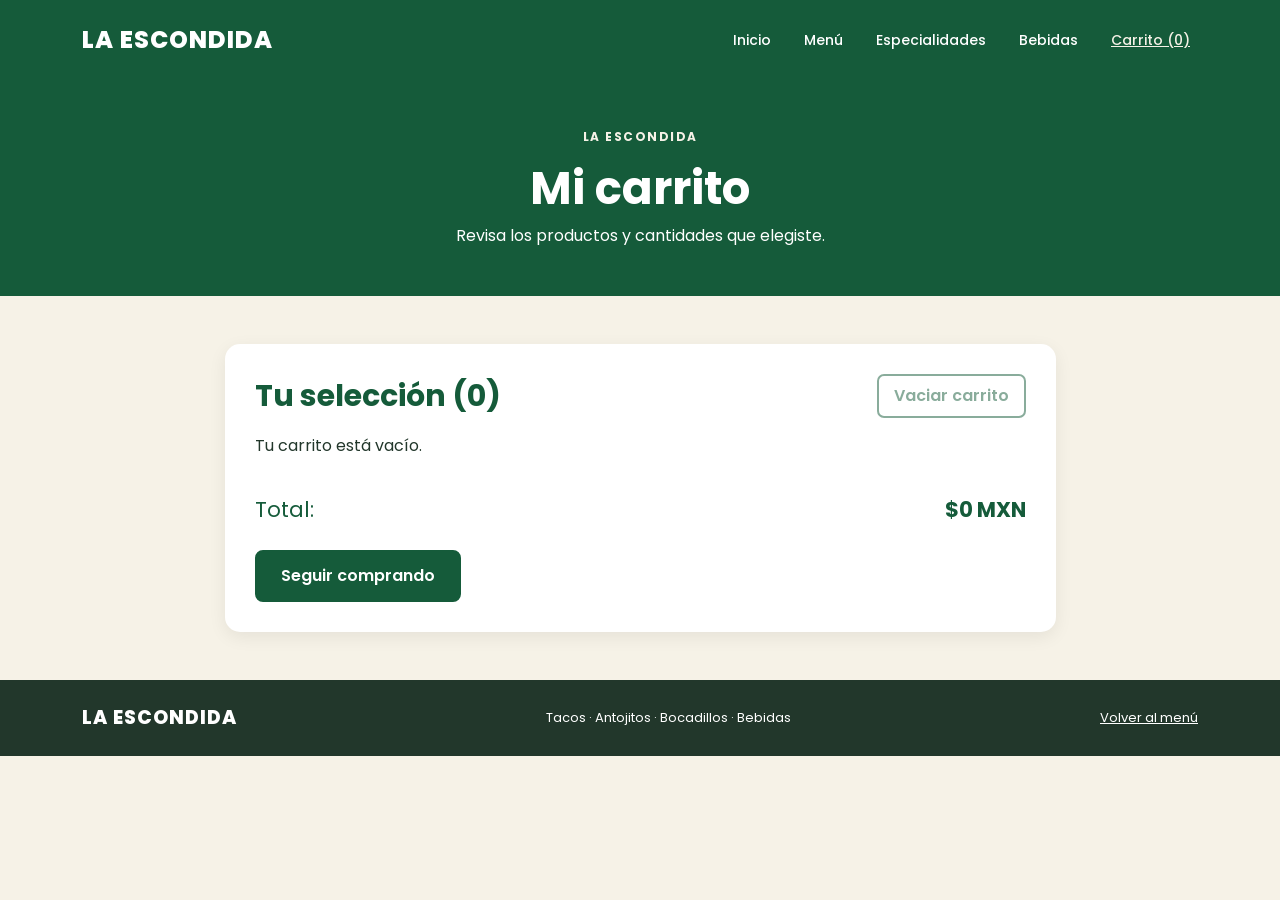
==== carrito.html @ 9507bf94 "Carrito de compras y selector de carnes con precios dinamicos" ====
<!DOCTYPE html>
<html lang="es">
<head>
    <meta charset="UTF-8">
    <meta name="viewport" content="width=device-width, initial-scale=1.0">
    <meta name="description" content="Carrito de compras de La Escondida">
    <title>La Escondida | Mi carrito</title>

    <link rel="stylesheet" href="vendor/bootstrap/bootstrap.min.css">
    <link href="https://fonts.googleapis.com/css2?family=Poppins:wght@400;500;600;700;800&display=swap" rel="stylesheet">
    <link rel="stylesheet" href="style.css">
</head>
<body>

    <header class="sticky-top">
        <nav class="navbar navbar-expand-lg barra">
            <div class="container">
                <a class="navbar-brand marca" href="index.html">
                    LA ESCONDIDA
                </a>

                <button class="navbar-toggler" type="button"
                    data-bs-toggle="collapse"
                    data-bs-target="#menuNavegacion"
                    aria-controls="menuNavegacion"
                    aria-expanded="false"
                    aria-label="Abrir menú de navegación">
                    <span class="navbar-toggler-icon"></span>
                </button>

                <div class="collapse navbar-collapse" id="menuNavegacion">
                    <ul class="navbar-nav ms-auto align-items-lg-center">
                        <li class="nav-item">
                            <a class="nav-link" href="index.html">Inicio</a>
                        </li>
                        <li class="nav-item">
                            <a class="nav-link" href="menu.html">Menú</a>
                        </li>
                        <li class="nav-item">
                            <a class="nav-link" href="index.html#variedad">Especialidades</a>
                        </li>
                        <li class="nav-item">
                            <a class="nav-link" href="menu.html#bebidas">Bebidas</a>
                        </li>
                        <li class="nav-item">
                            <a class="nav-link activo" href="carrito.html">
                                Carrito (<span class="contador-carrito">0</span>)
                            </a>
                        </li>
                    </ul>
                </div>
            </div>
        </nav>
    </header>

    <main>

        <section class="encabezado-menu py-5">
            <div class="container text-center">
                <p class="etiqueta-clara">LA ESCONDIDA</p>
                <h1>Mi carrito</h1>
                <p>Revisa los productos y cantidades que elegiste.</p>
            </div>
        </section>

        <section class="seccion-carrito py-5" id="carrito">
            <div class="container">

                <div class="row justify-content-center">
                    <div class="col-lg-9">

                        <div class="caja-carrito">

                            <div class="d-flex flex-wrap justify-content-between align-items-center gap-3 mb-3">

                                <h2>
                                    Tu selección
                                    (<span id="cantidad-carrito">0</span>)
                                </h2>

                                <button type="button" id="vaciar-carrito" class="btn-vaciar">
                                    Vaciar carrito
                                </button>

                            </div>

                            <p id="mensaje-carrito" role="status" aria-live="polite"></p>

                            <div id="lista-carrito"></div>

                            <div class="total-carrito d-flex justify-content-between align-items-center gap-2">
                                <span>Total:</span>
                                <strong id="total-carrito">$0 MXN</strong>
                            </div>

                            <div class="d-flex flex-wrap gap-3 mt-4">
                                <a href="menu.html" class="btn boton-verde">
                                    Seguir comprando
                                </a>
                            </div>

                        </div>

                    </div>
                </div>
            </div>
        </section>

    </main>

    <footer class="pie-pagina py-4">
        <div class="container d-flex flex-column flex-md-row justify-content-between align-items-center gap-2">
            <p class="m-0 nombre-footer">LA ESCONDIDA</p>
            <p class="m-0">Tacos · Antojitos · Bocadillos · Bebidas</p>
            <a href="menu.html">Volver al menú</a>
        </div>
    </footer>

    <script src="vendor/bootstrap/bootstrap.bundle.min.js"></script>
    <script src="function.js"></script>

</body>
</html>
---- style.css ----
/* COLORES DEL PROYECTO */
body {
    --verde: #155B3A;
    --verde-oscuro: #22372B;
    --crema: #F6F2E7;
    --blanco: #FFFFFF;

    margin: 0;
    background-color: var(--crema);
    color: var(--verde-oscuro);
    font-family: 'Poppins', Arial, sans-serif;
}

/* ESTILOS GENERALES */
html {
    scroll-behavior: smooth;
}

h1, h2, h3 {
    font-weight: 700;
}

a {
    text-decoration: none;
}

/* BARRA DE NAVEGACIÓN */
.barra {
    background-color: var(--verde);
    padding: 17px 0;
}

.marca {
    color: var(--blanco);
    font-size: 24px;
    font-weight: 800;
    letter-spacing: 1px;
}

.marca:hover,
.marca:focus {
    color: var(--crema);
}

.barra .nav-link {
    color: var(--blanco);
    font-size: 14px;
    margin-left: 17px;
    font-weight: 500;
}

.barra .nav-link:hover,
.barra .nav-link:focus,
.barra .nav-link.activo {
    color: var(--crema);
    text-decoration: underline;
}

.navbar-toggler {
    border: 1px solid var(--crema);
    background-color: var(--crema);
}

/* PORTADA */
.portada {
    background-color: var(--crema);
}

.etiqueta {
    color: var(--verde);
    font-size: 12px;
    font-weight: 700;
    letter-spacing: 2px;
    margin-bottom: 16px;
}

.portada h1 {
    font-size: 55px;
    line-height: 1.16;
    margin-bottom: 24px;
}

.portada h1 span {
    color: var(--verde);
}

.descripcion {
    max-width: 520px;
    font-size: 15px;
    line-height: 1.9;
    margin-bottom: 28px;
}

.boton-verde {
    background-color: var(--verde);
    border: 2px solid var(--verde);
    color: var(--blanco);
    padding: 12px 24px;
    font-weight: 600;
    border-radius: 8px;
}

.boton-verde:hover,
.boton-verde:focus {
    background-color: var(--verde-oscuro);
    border-color: var(--verde-oscuro);
    color: var(--blanco);
}

.boton-contorno {
    background-color: transparent;
    border: 2px solid var(--verde);
    color: var(--verde);
    padding: 12px 24px;
    font-weight: 600;
    border-radius: 8px;
}

.boton-contorno:hover,
.boton-contorno:focus {
    background-color: var(--verde);
    color: var(--blanco);
}

.frase-portada {
    color: var(--verde);
    font-size: 12px;
    font-weight: 600;
    margin-top: 35px;
    margin-bottom: 0;
}

.foto-portada {
    background-color: #080808;
    border-radius: 22px;
    overflow: hidden;
    box-shadow: 0 12px 30px rgba(0, 0, 0, 0.14);
}

.foto-portada img {
    display: block;
    width: 100%;
    height: auto;
}

.pie-foto {
    display: flex;
    justify-content: space-between;
    gap: 12px;
    padding: 15px 21px;
    background-color: var(--verde-oscuro);
    color: var(--blanco);
    font-size: 13px;
}

.pie-nombre {
    font-weight: 700;
}

/* TÍTULOS Y SECCIONES */
.seccion-blanca {
    background-color: var(--blanco);
}

.seccion-crema {
    background-color: var(--crema);
}

.encabezado-seccion {
    margin-bottom: 36px;
}

.encabezado-seccion h2 {
    color: var(--verde-oscuro);
    font-size: 34px;
    margin-bottom: 12px;
}

.encabezado-seccion p:last-child {
    font-size: 15px;
    margin-bottom: 0;
}

/* TARJETAS DE PLATILLOS */
.tarjeta-comida {
    height: 100%;
    background-color: var(--blanco);
    border: 1px solid #E6E9E2;
    border-radius: 16px;
    overflow: hidden;
    box-shadow: 0 5px 18px rgba(0, 0, 0, 0.06);
}

.foto-comida {
    display: block;
    width: 100%;
    height: auto;
    background-color: #080808;
}

.informacion-comida {
    padding: 22px;
}

.categoria-comida {
    color: var(--verde);
    font-size: 11px;
    font-weight: 700;
    letter-spacing: 1.5px;
    margin-bottom: 8px;
}

.informacion-comida h3 {
    font-size: 21px;
    margin-bottom: 10px;
}

.detalle-comida {
    font-size: 13px;
    line-height: 1.7;
    margin-bottom: 16px;
}

.precio {
    color: var(--verde);
    font-size: 20px;
    font-weight: 700;
}

/* TARJETAS PEQUEÑAS DE ESPECIALIDADES */
.tarjeta-pequena {
    height: 100%;
    background-color: var(--blanco);
    border-radius: 14px;
    overflow: hidden;
    border: 1px solid #E6E9E2;
}

.foto-pequena {
    display: block;
    width: 100%;
    height: auto;
    background-color: #080808;
}

.tarjeta-pequena h3 {
    font-size: 18px;
    padding: 17px 20px;
    margin: 0;
}

/* CATEGORÍAS */
.seccion-verde {
    background-color: var(--verde);
    color: var(--blanco);
}

.etiqueta-clara {
    color: var(--crema);
    font-size: 12px;
    font-weight: 700;
    letter-spacing: 1.5px;
}

.seccion-verde h2 {
    font-size: 36px;
    line-height: 1.3;
    margin-bottom: 15px;
}

.seccion-verde p:last-child {
    line-height: 1.8;
}

.cuadro-categoria {
    height: 100%;
    background-color: var(--blanco);
    color: var(--verde);
    padding: 27px 18px;
    border-radius: 12px;
    font-size: 16px;
    font-weight: 700;
    text-align: center;
}

/* PIE DE PÁGINA */
.pie-pagina {
    background-color: var(--verde-oscuro);
    color: var(--blanco);
    font-size: 13px;
}

.nombre-footer {
    font-weight: 800;
    font-size: 19px;
    letter-spacing: 1px;
}

.pie-pagina a {
    color: var(--blanco);
    text-decoration: underline;
}

/* CELULARES Y TABLETAS */
@media (max-width: 991px) {
    .barra .nav-link {
        margin-left: 0;
        padding: 10px 0;
    }

    .portada h1 {
        font-size: 42px;
    }
}

@media (max-width: 575px) {
    .portada {
        text-align: center;
    }

    .portada h1 {
        font-size: 36px;
    }

    .portada .botones-portada {
        justify-content: center;
    }

    .encabezado-seccion h2,
    .seccion-verde h2 {
        font-size: 28px;
    }

    .pie-foto {
        flex-direction: column;
        text-align: center;
        gap: 4px;
    }

    .frase-portada {
        font-size: 11px;
    }
}

/* PAGINA DEL MENU */
.encabezado-menu {
    background-color: var(--verde);
    color: var(--blanco);
}

.encabezado-menu h1 {
    font-size: 45px;
}

.encabezado-menu p:last-child {
    margin-bottom: 0;
}

/* BOTONES DE CATEGORIAS */
.navegacion-categorias {
    background-color: var(--blanco);
}

.enlace-categoria {
    display: inline-block;
    color: var(--verde);
    border: 2px solid var(--verde);
    border-radius: 30px;
    padding: 9px 20px;
    font-weight: 600;
    font-size: 14px;
}

.enlace-categoria:hover,
.enlace-categoria:focus {
    background-color: var(--verde);
    color: var(--blanco);
}

/* SECCIONES DEL MENU */
.seccion-menu {
    background-color: var(--crema);
}

.seccion-menu.seccion-blanca {
    background-color: var(--blanco);
}

.titulo-menu h2 {
    color: var(--verde);
    font-size: 32px;
}

/* TARJETAS */
.tarjeta-menu,
.tarjeta-tacos,
.tarjeta-texto {
    background-color: var(--blanco);
    border: 1px solid #E6E9E2;
    border-radius: 15px;
    overflow: hidden;
    box-shadow: 0 5px 18px rgba(0, 0, 0, 0.06);
}

.tarjeta-menu {
    height: 100%;
}

.imagen-menu {
    display: block;
    width: 100%;
    height: auto;
    background-color: #080808;
}

.contenido-menu,
.contenido-tacos,
.tarjeta-texto {
    padding: 23px;
}

.contenido-menu h3,
.contenido-tacos h3,
.tarjeta-texto h3 {
    color: var(--verde-oscuro);
    font-size: 21px;
    margin-bottom: 17px;
}

.tarjeta-texto p {
    font-size: 14px;
}

/* PRECIOS */
.linea-precio {
    display: flex;
    flex-wrap: wrap;
    justify-content: space-between;
    align-items: baseline;
    gap: 8px;
    border-bottom: 1px solid #E6E9E2;
    padding: 10px 0;
    font-size: 14px;
}

.linea-precio:last-child {
    border-bottom: none;
}

.linea-precio strong {
    color: var(--verde);
    font-size: 16px;
}

/* ADAPTACION A CELULARES */
@media (max-width: 575px) {
    .encabezado-menu h1 {
        font-size: 34px;
    }

    .titulo-menu h2 {
        font-size: 28px;
    }

    .enlace-categoria {
        font-size: 13px;
        padding: 8px 13px;
    }
}

/* ENLACES DESDE INICIO */
a.cuadro-categoria {
    display: block;
}

a.cuadro-categoria:hover,
a.cuadro-categoria:focus {
    background-color: var(--crema);
    color: var(--verde);
}


/* CARRITO DE COMPRAS - TERCER COMMIT */

.precio-y-boton {
    display: flex;
    align-items: center;
    gap: 12px;
}

/* BOTONES DE AGREGAR */
.btn-agregar {
    background-color: var(--verde);
    color: var(--blanco);
    border: none;
    border-radius: 7px;
    padding: 7px 11px;
    font-size: 12px;
    font-weight: 600;
    cursor: pointer;
}

.btn-agregar:hover,
.btn-agregar:focus {
    background-color: var(--verde-oscuro);
}

.enlace-carrito {
    background-color: var(--verde);
    color: var(--blanco);
}

/* SECCION DEL CARRITO */
.seccion-carrito {
    background-color: var(--crema);
}

.caja-carrito {
    background-color: var(--blanco);
    border-radius: 15px;
    padding: 30px;
    box-shadow: 0 5px 18px rgba(0, 0, 0, 0.07);
}

.caja-carrito h2 {
    color: var(--verde);
    margin-bottom: 0;
    font-size: 30px;
}

/* BOTON VACIAR */
.btn-vaciar {
    background-color: var(--blanco);
    border: 2px solid var(--verde);
    color: var(--verde);
    border-radius: 7px;
    padding: 8px 15px;
    font-weight: 600;
}

.btn-vaciar:hover,
.btn-vaciar:focus {
    background-color: var(--verde);
    color: var(--blanco);
}

/* PRODUCTOS DEL CARRITO */
.producto-carrito {
    border-bottom: 1px solid #E6E9E2;
    padding: 16px 0;
    display: flex;
    justify-content: space-between;
    align-items: center;
    flex-wrap: wrap;
    gap: 15px;
}

.producto-carrito strong {
    display: block;
    color: var(--verde-oscuro);
    margin-bottom: 5px;
}

/* CONTROLES DE CANTIDAD */
.controles-carrito {
    display: flex;
    align-items: center;
    flex-wrap: wrap;
    gap: 9px;
}

.controles-carrito button {
    border: 1px solid var(--verde);
    border-radius: 6px;
    background-color: var(--blanco);
    color: var(--verde);
    padding: 5px 10px;
    font-weight: 600;
}

.controles-carrito button:hover {
    background-color: var(--verde);
    color: var(--blanco);
}

/* PRECIO TOTAL */
.total-carrito {
    padding-top: 20px;
    font-size: 21px;
    color: var(--verde);
}

.nota-carrito {
    margin-top: 15px;
    font-size: 13px;
}

/* ADAPTACION A CELULARES */
@media (max-width: 575px) {
    .caja-carrito {
        padding: 18px;
    }

    .caja-carrito h2 {
        font-size: 25px;
    }

    .producto-carrito {
        align-items: flex-start;
        flex-direction: column;
    }
}

/* ENCABEZADO QUE SE MANTIENE VISIBLE */
.sticky-top {
    z-index: 1030;
}

/* EVITAR QUE EL MENU TAPE LAS SECCIONES */
section[id] {
    scroll-margin-top: 85px;
}

/* SELECTOR DE CANTIDAD */
.precio-y-boton {
    flex-wrap: wrap;
    justify-content: flex-end;
}

.cantidad-producto {
    width: 62px;
    padding: 6px;
    border: 1px solid #A7B7AA;
    border-radius: 6px;
    color: var(--verde-oscuro);
    background-color: var(--blanco);
    text-align: center;
}

.cantidad-producto:focus {
    outline: 2px solid var(--verde);
    outline-offset: 2px;
}

/* MENSAJE DE PRODUCTO AGREGADO */
.mensaje-agregado {
    min-height: 0;
    margin: 0;
    color: var(--verde);
    text-align: center;
    font-weight: 600;
}

.mensaje-agregado:not(:empty) {
    padding: 12px;
    background-color: var(--crema);
}

/* BOTON VACIAR CARRITO */
.btn-vaciar:disabled {
    opacity: 0.5;
    cursor: not-allowed;
}

/* ADAPTACION A CELULARES */
@media (max-width: 575px) {

    .linea-precio {
        align-items: center;
    }

    .precio-y-boton {
        gap: 7px;
    }

    .cantidad-producto {
        width: 55px;
    }
}
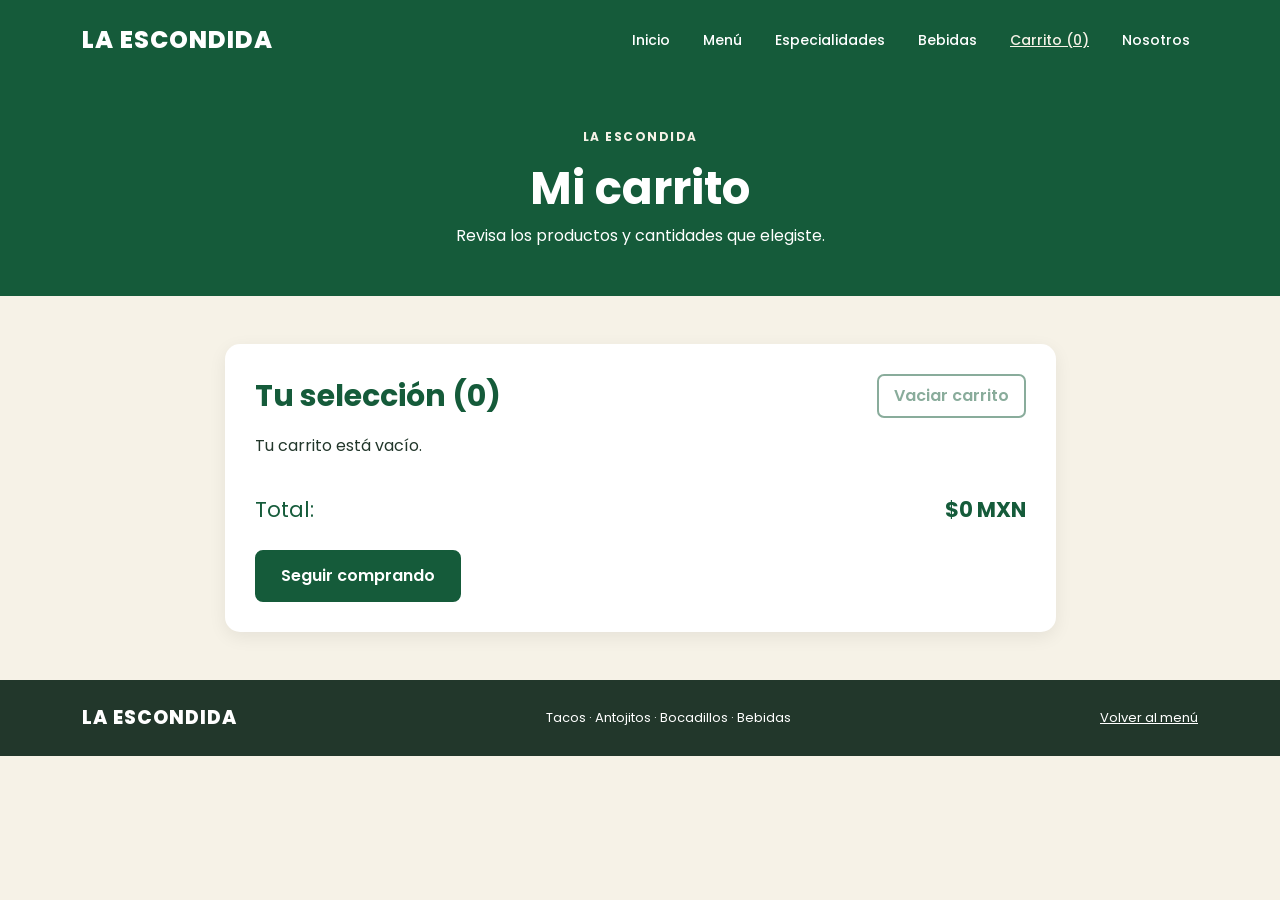
==== commit 5331d2bc: "Creacion de pagina Nosotros y actualizacion de navegacion" ====
--- a/carrito.html
+++ b/carrito.html
@@ -1,10 +1,9 @@
-
 <!DOCTYPE html>
 <html lang="es">
 <head>
     <meta charset="UTF-8">
     <meta name="viewport" content="width=device-width, initial-scale=1.0">
-    <meta name="description" content="Carrito de compras de La Escondida">
+    <meta name="description" content="Revisa y ajusta tu carrito de compras de La Escondida.">
     <title>La Escondida | Mi carrito</title>
 
     <link rel="stylesheet" href="vendor/bootstrap/bootstrap.min.css">
@@ -12,42 +11,26 @@
     <link rel="stylesheet" href="style.css">
 </head>
 <body>
-
     <header class="sticky-top">
         <nav class="navbar navbar-expand-lg barra">
             <div class="container">
-                <a class="navbar-brand marca" href="index.html">
-                    LA ESCONDIDA
-                </a>
+                <a class="navbar-brand marca" href="index.html">LA ESCONDIDA</a>
 
-                <button class="navbar-toggler" type="button"
-                    data-bs-toggle="collapse"
-                    data-bs-target="#menuNavegacion"
-                    aria-controls="menuNavegacion"
-                    aria-expanded="false"
-                    aria-label="Abrir menú de navegación">
+                <button class="navbar-toggler" type="button" data-bs-toggle="collapse"
+                    data-bs-target="#menuNavegacion" aria-controls="menuNavegacion"
+                    aria-expanded="false" aria-label="Abrir menú de navegación">
                     <span class="navbar-toggler-icon"></span>
                 </button>
 
                 <div class="collapse navbar-collapse" id="menuNavegacion">
                     <ul class="navbar-nav ms-auto align-items-lg-center">
-                        <li class="nav-item">
-                            <a class="nav-link" href="index.html">Inicio</a>
-                        </li>
-                        <li class="nav-item">
-                            <a class="nav-link" href="menu.html">Menú</a>
-                        </li>
-                        <li class="nav-item">
-                            <a class="nav-link" href="index.html#variedad">Especialidades</a>
-                        </li>
-                        <li class="nav-item">
-                            <a class="nav-link" href="menu.html#bebidas">Bebidas</a>
-                        </li>
-                        <li class="nav-item">
-                            <a class="nav-link activo" href="carrito.html">
-                                Carrito (<span class="contador-carrito">0</span>)
-                            </a>
-                        </li>
+                        <li class="nav-item"><a class="nav-link" href="index.html">Inicio</a></li>
+                        <li class="nav-item"><a class="nav-link" href="menu.html">Menú</a></li>
+                        <li class="nav-item"><a class="nav-link" href="index.html#variedad">Especialidades</a></li>
+                        <li class="nav-item"><a class="nav-link" href="menu.html#bebidas">Bebidas</a></li>
+                        <li class="nav-item"><a class="nav-link activo" aria-current="page" href="carrito.html">Carrito (<span class="contador-carrito">0</span>)</a></li>
+
+                        <li class="nav-item"><a class="nav-link" href="nosotros.html">Nosotros</a></li>
                     </ul>
                 </div>
             </div>
@@ -55,7 +38,6 @@
     </header>
 
     <main>
-
         <section class="encabezado-menu py-5">
             <div class="container text-center">
                 <p class="etiqueta-clara">LA ESCONDIDA</p>
@@ -66,27 +48,15 @@
 
         <section class="seccion-carrito py-5" id="carrito">
             <div class="container">
-
                 <div class="row justify-content-center">
                     <div class="col-lg-9">
-
                         <div class="caja-carrito">
-
                             <div class="d-flex flex-wrap justify-content-between align-items-center gap-3 mb-3">
-
-                                <h2>
-                                    Tu selección
-                                    (<span id="cantidad-carrito">0</span>)
-                                </h2>
-
-                                <button type="button" id="vaciar-carrito" class="btn-vaciar">
-                                    Vaciar carrito
-                                </button>
-
+                                <h2>Tu selección (<span id="cantidad-carrito">0</span>)</h2>
+                                <button type="button" id="vaciar-carrito" class="btn-vaciar">Vaciar carrito</button>
                             </div>
 
                             <p id="mensaje-carrito" role="status" aria-live="polite"></p>
-
                             <div id="lista-carrito"></div>
 
                             <div class="total-carrito d-flex justify-content-between align-items-center gap-2">
@@ -95,18 +65,14 @@
                             </div>
 
                             <div class="d-flex flex-wrap gap-3 mt-4">
-                                <a href="menu.html" class="btn boton-verde">
-                                    Seguir comprando
-                                </a>
+                                <a href="menu.html" class="btn boton-verde">Seguir comprando</a>
+                                <a href="pedido.html" class="btn boton-contorno d-none" id="continuar-pedido">Continuar con mi pedido</a>
                             </div>
-
                         </div>
-
                     </div>
                 </div>
             </div>
         </section>
-
     </main>
 
     <footer class="pie-pagina py-4">
@@ -119,6 +85,5 @@
 
     <script src="vendor/bootstrap/bootstrap.bundle.min.js"></script>
     <script src="function.js"></script>
-
 </body>
-</html>
+</html>
--- a/style.css
+++ b/style.css
@@ -1,4 +1,3 @@
-
 /* COLORES DEL PROYECTO */
 body {
     --verde: #155B3A;
@@ -343,7 +342,7 @@
     }
 }
 
-/* PAGINA DEL MENU */
+/* PÁGINA DEL MENÚ */
 .encabezado-menu {
     background-color: var(--verde);
     color: var(--blanco);
@@ -357,7 +356,6 @@
     margin-bottom: 0;
 }
 
-/* BOTONES DE CATEGORIAS */
 .navegacion-categorias {
     background-color: var(--blanco);
 }
@@ -378,7 +376,6 @@
     color: var(--blanco);
 }
 
-/* SECCIONES DEL MENU */
 .seccion-menu {
     background-color: var(--crema);
 }
@@ -392,7 +389,6 @@
     font-size: 32px;
 }
 
-/* TARJETAS */
 .tarjeta-menu,
 .tarjeta-tacos,
 .tarjeta-texto {
@@ -432,7 +428,6 @@
     font-size: 14px;
 }
 
-/* PRECIOS */
 .linea-precio {
     display: flex;
     flex-wrap: wrap;
@@ -453,7 +448,6 @@
     font-size: 16px;
 }
 
-/* ADAPTACION A CELULARES */
 @media (max-width: 575px) {
     .encabezado-menu h1 {
         font-size: 34px;
@@ -469,7 +463,7 @@
     }
 }
 
-/* ENLACES DESDE INICIO */
+/* ENLACES A LAS CATEGORÍAS DESDE INICIO */
 a.cuadro-categoria {
     display: block;
 }
@@ -482,14 +476,12 @@
 
 
 /* CARRITO DE COMPRAS - TERCER COMMIT */
-
 .precio-y-boton {
     display: flex;
     align-items: center;
     gap: 12px;
 }
 
-/* BOTONES DE AGREGAR */
 .btn-agregar {
     background-color: var(--verde);
     color: var(--blanco);
@@ -511,7 +503,6 @@
     color: var(--blanco);
 }
 
-/* SECCION DEL CARRITO */
 .seccion-carrito {
     background-color: var(--crema);
 }
@@ -520,7 +511,7 @@
     background-color: var(--blanco);
     border-radius: 15px;
     padding: 30px;
-    box-shadow: 0 5px 18px rgba(0, 0, 0, 0.07);
+    box-shadow: 0 5px 18px rgba(0,0,0,0.07);
 }
 
 .caja-carrito h2 {
@@ -529,7 +520,6 @@
     font-size: 30px;
 }
 
-/* BOTON VACIAR */
 .btn-vaciar {
     background-color: var(--blanco);
     border: 2px solid var(--verde);
@@ -545,7 +535,6 @@
     color: var(--blanco);
 }
 
-/* PRODUCTOS DEL CARRITO */
 .producto-carrito {
     border-bottom: 1px solid #E6E9E2;
     padding: 16px 0;
@@ -562,7 +551,6 @@
     margin-bottom: 5px;
 }
 
-/* CONTROLES DE CANTIDAD */
 .controles-carrito {
     display: flex;
     align-items: center;
@@ -584,7 +572,6 @@
     color: var(--blanco);
 }
 
-/* PRECIO TOTAL */
 .total-carrito {
     padding-top: 20px;
     font-size: 21px;
@@ -596,7 +583,6 @@
     font-size: 13px;
 }
 
-/* ADAPTACION A CELULARES */
 @media (max-width: 575px) {
     .caja-carrito {
         padding: 18px;
@@ -612,17 +598,18 @@
     }
 }
 
-/* ENCABEZADO QUE SE MANTIENE VISIBLE */
+
+/* CUARTO COMMIT: ENCABEZADO FIJO Y CARRITO EN OTRA PAGINA */
 .sticky-top {
     z-index: 1030;
 }
 
-/* EVITAR QUE EL MENU TAPE LAS SECCIONES */
+/* Evita que el encabezado tape las secciones al navegar */
 section[id] {
     scroll-margin-top: 85px;
 }
 
-/* SELECTOR DE CANTIDAD */
+/* Cantidad y boton junto al precio de cada producto */
 .precio-y-boton {
     flex-wrap: wrap;
     justify-content: flex-end;
@@ -643,7 +630,6 @@
     outline-offset: 2px;
 }
 
-/* MENSAJE DE PRODUCTO AGREGADO */
 .mensaje-agregado {
     min-height: 0;
     margin: 0;
@@ -657,15 +643,12 @@
     background-color: var(--crema);
 }
 
-/* BOTON VACIAR CARRITO */
 .btn-vaciar:disabled {
     opacity: 0.5;
     cursor: not-allowed;
 }
 
-/* ADAPTACION A CELULARES */
 @media (max-width: 575px) {
-
     .linea-precio {
         align-items: center;
     }
@@ -678,3 +661,158 @@
         width: 55px;
     }
 }
+
+
+/* SELECTOR DE CARNE PARA GORDITAS, PAMBAZOS, HUARACHES, QUESADILLAS Y NACHOS */
+.linea-carne {
+    display: block;
+}
+
+.etiqueta-carne {
+    display: block;
+    font-size: 13px;
+    font-weight: 600;
+    margin-bottom: 10px;
+}
+
+.linea-carne .precio-y-boton {
+    justify-content: flex-start;
+    gap: 9px;
+}
+
+.tipo-carne {
+    width: 160px;
+    max-width: 100%;
+    padding: 7px;
+    background-color: var(--blanco);
+    color: var(--verde-oscuro);
+    border: 1px solid #A7B7AA;
+    border-radius: 6px;
+    font-family: inherit;
+    font-size: 13px;
+}
+
+.tipo-carne:focus {
+    outline: 2px solid var(--verde);
+    outline-offset: 2px;
+}
+
+.tipo-carne.campo-invalido {
+    border: 2px solid #B42318;
+}
+
+
+/* FORMULARIO DE PEDIDOS - COMMIT 05 */
+.seccion-pedido {
+    background-color: var(--crema);
+}
+
+.caja-pedido {
+    background-color: var(--blanco);
+    border: 1px solid #E6E9E2;
+    border-radius: 15px;
+    padding: 28px;
+    height: 100%;
+    box-shadow: 0 5px 18px rgba(0, 0, 0, 0.06);
+}
+
+.caja-pedido h2 {
+    color: var(--verde);
+    font-size: 25px;
+    margin-bottom: 18px;
+}
+
+.caja-pedido .form-label {
+    font-weight: 600;
+    font-size: 14px;
+}
+
+.caja-pedido .form-control:focus,
+.caja-pedido .form-select:focus {
+    border-color: var(--verde);
+    box-shadow: 0 0 0 2px #155B3A33;
+}
+
+.caja-pedido .campo-invalido {
+    border: 2px solid #B42318;
+}
+
+.error-dato {
+    display: block;
+    color: #B42318;
+    font-size: 12px;
+    margin-top: 4px;
+}
+
+.mensaje-validacion {
+    color: #B42318;
+    font-size: 13px;
+    font-weight: 600;
+}
+
+.texto-ayuda {
+    color: #4B594D;
+    font-size: 13px;
+}
+
+.linea-resumen {
+    display: flex;
+    justify-content: space-between;
+    gap: 15px;
+    border-bottom: 1px solid #E6E9E2;
+    padding: 12px 0;
+    font-size: 14px;
+}
+
+.linea-resumen strong {
+    color: var(--verde);
+    white-space: nowrap;
+}
+
+.confirmacion-pedido {
+    background-color: var(--crema);
+    border-left: 4px solid var(--verde);
+    padding: 20px;
+    border-radius: 8px;
+    overflow-wrap: anywhere;
+}
+
+.confirmacion-pedido h3 {
+    color: var(--verde);
+    font-size: 19px;
+}
+
+@media (max-width: 575px) {
+    .caja-pedido {
+        padding: 18px;
+    }
+
+    .caja-pedido h2 {
+        font-size: 22px;
+    }
+}
+
+/* PAGINA NOSOTROS */
+.imagen-nosotros {
+    width: 100%;
+    border-radius: 16px;
+    object-fit: cover;
+}
+
+.tarjeta-valor {
+    background-color: var(--blanco);
+    border: 1px solid #E6E9E2;
+    border-radius: 15px;
+    padding: 27px;
+    height: 100%;
+}
+
+.tarjeta-valor h3 {
+    color: var(--verde);
+    font-size: 21px;
+}
+
+.tarjeta-valor p {
+    line-height: 1.8;
+    margin-bottom: 0;
+}
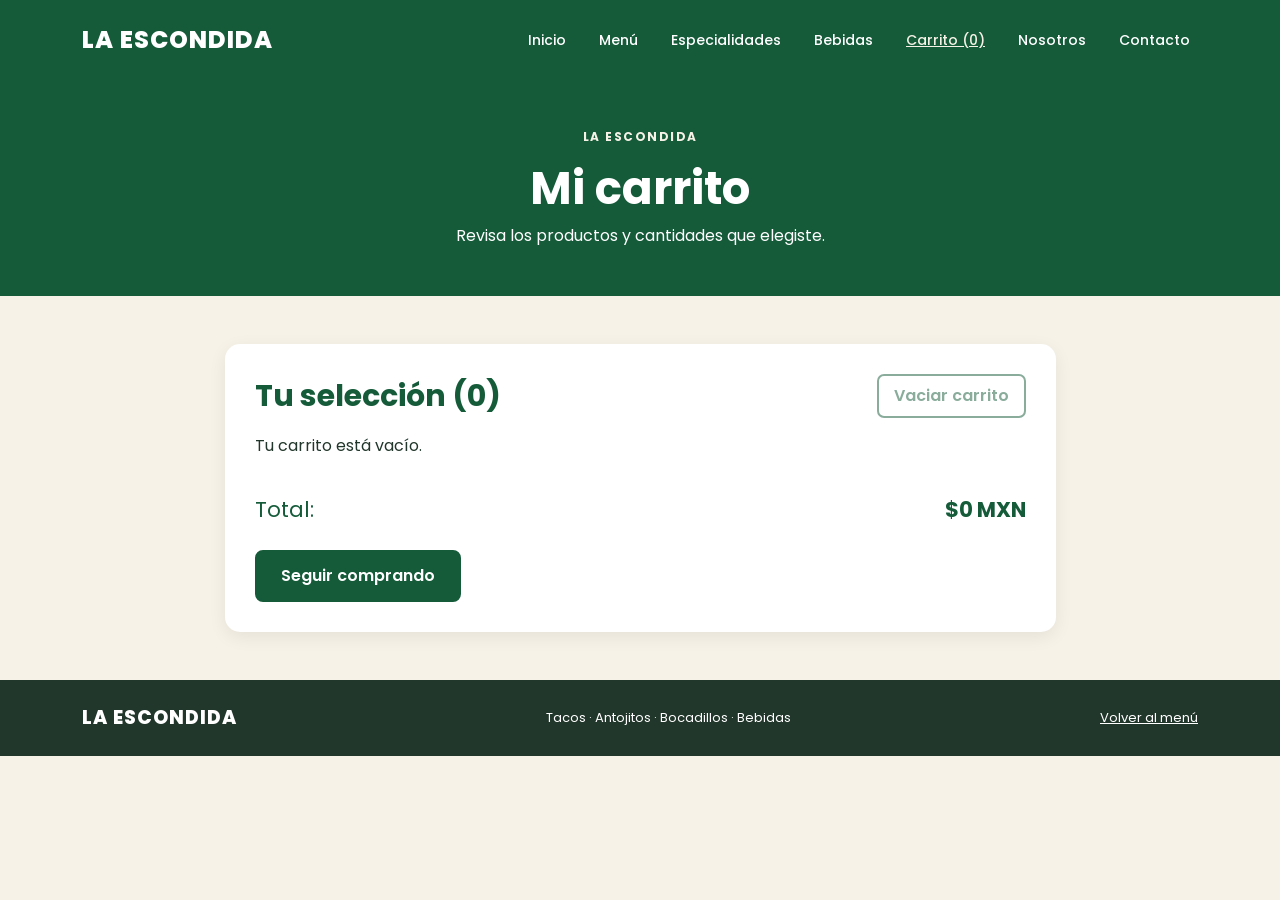
==== commit 98f6e0f2: "Creacion de pagina Contacto y formulario de consultas" ====
--- a/carrito.html
+++ b/carrito.html
@@ -29,8 +29,8 @@
                         <li class="nav-item"><a class="nav-link" href="index.html#variedad">Especialidades</a></li>
                         <li class="nav-item"><a class="nav-link" href="menu.html#bebidas">Bebidas</a></li>
                         <li class="nav-item"><a class="nav-link activo" aria-current="page" href="carrito.html">Carrito (<span class="contador-carrito">0</span>)</a></li>
-
                         <li class="nav-item"><a class="nav-link" href="nosotros.html">Nosotros</a></li>
+                        <li class="nav-item"><a class="nav-link" href="contacto.html">Contacto</a></li>
                     </ul>
                 </div>
             </div>
--- a/style.css
+++ b/style.css
@@ -815,4 +815,111 @@
 .tarjeta-valor p {
     line-height: 1.8;
     margin-bottom: 0;
+}
+
+/* PAGINA CONTACTO */
+.enlace-contacto {
+    color: var(--verde);
+    font-weight: 700;
+    text-decoration: underline;
+    overflow-wrap: anywhere;
+}
+.enlace-contacto:hover,
+.enlace-contacto:focus {
+    color: var(--verde-oscuro);
+}
+
+/* HERO NUEVO DE INICIO */
+.hero-inicio {
+    position: relative;
+    min-height: 690px;
+    display: flex;
+    align-items: center;
+    justify-content: center;
+    background-image: url("imagenes/01_tacos.jpg");
+    background-size: cover;
+    background-position: center;
+    background-repeat: no-repeat;
+    overflow: hidden;
+}
+
+.hero-capa {
+    position: absolute;
+    inset: 0;
+    background: rgba(0, 0, 0, 0.45);
+}
+
+.hero-contenido {
+    position: relative;
+    z-index: 2;
+}
+
+.hero-texto {
+    max-width: 820px;
+    margin: 0 auto;
+    color: #ffffff;
+    padding: 80px 20px;
+}
+
+.hero-texto .etiqueta {
+    color: #d8f0e2;
+    margin-bottom: 18px;
+}
+
+.hero-texto h1 {
+    font-size: clamp(2.6rem, 5vw, 5rem);
+    line-height: 1.05;
+    font-weight: 800;
+    margin-bottom: 24px;
+    color: #ffffff;
+}
+
+.hero-descripcion {
+    font-size: 1.2rem;
+    line-height: 1.9;
+    max-width: 760px;
+    margin: 0 auto 30px auto;
+    color: #f3f3f3;
+}
+
+.hero-botones {
+    display: flex;
+    justify-content: center;
+    flex-wrap: wrap;
+    gap: 16px;
+    margin-bottom: 26px;
+}
+
+.boton-contorno-claro {
+    border: 2px solid #ffffff;
+    color: #ffffff;
+    background-color: transparent;
+}
+
+.boton-contorno-claro:hover,
+.boton-contorno-claro:focus {
+    background-color: #ffffff;
+    color: var(--verde);
+}
+
+.hero-categorias {
+    margin: 0;
+    font-weight: 600;
+    color: #d8f0e2;
+}
+
+/* AJUSTE RESPONSIVE */
+@media (max-width: 768px) {
+    .hero-inicio {
+        min-height: 560px;
+    }
+
+    .hero-texto {
+        padding: 70px 14px;
+    }
+
+    .hero-descripcion {
+        font-size: 1rem;
+        line-height: 1.7;
+    }
 }
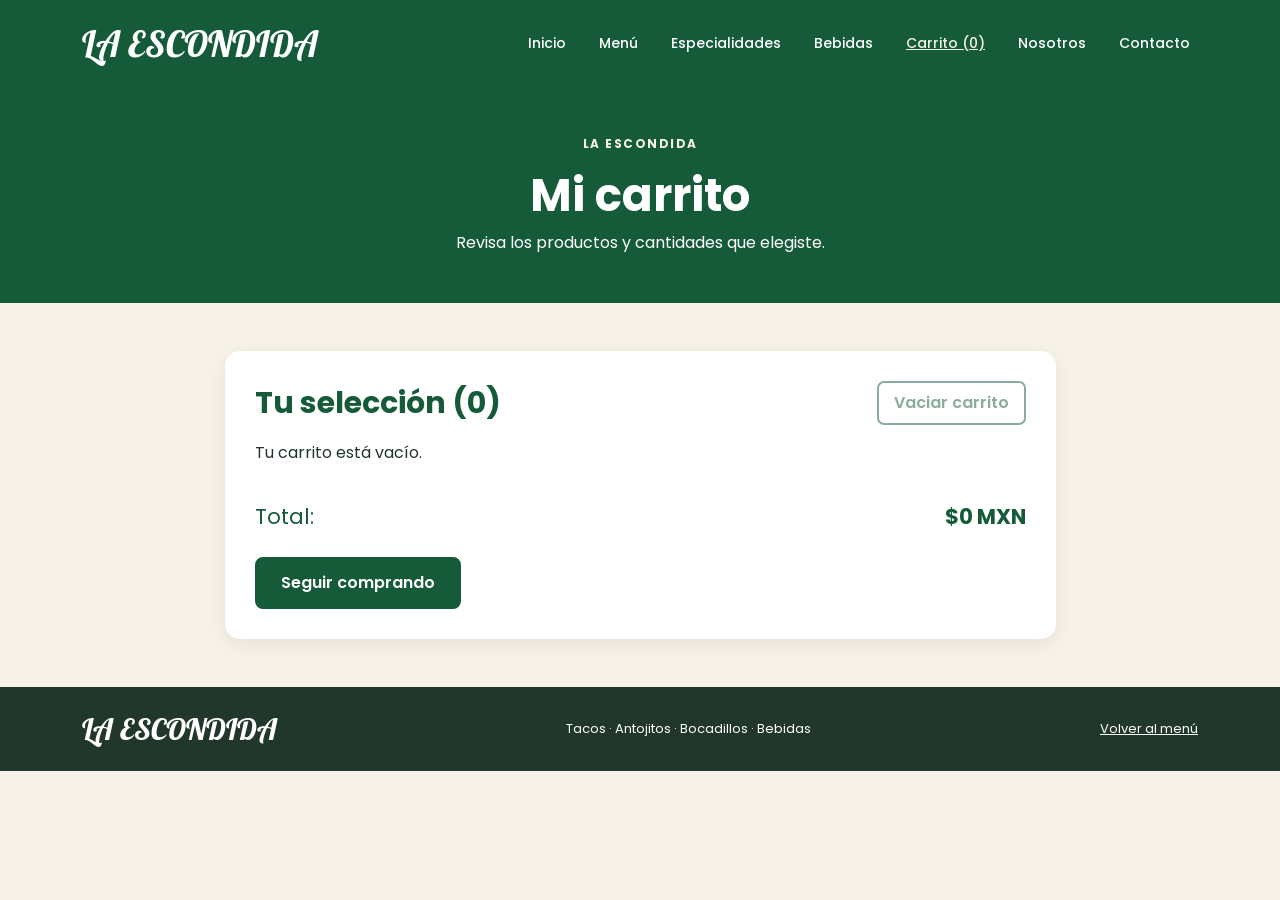
==== commit aa25095c: "Ajustes en el tipo de letra" ====
--- a/carrito.html
+++ b/carrito.html
@@ -7,7 +7,7 @@
     <title>La Escondida | Mi carrito</title>
 
     <link rel="stylesheet" href="vendor/bootstrap/bootstrap.min.css">
-    <link href="https://fonts.googleapis.com/css2?family=Poppins:wght@400;500;600;700;800&display=swap" rel="stylesheet">
+    <link href="https://fonts.googleapis.com/css2?family=Lobster&family=Poppins:wght@400;500;600;700;800&display=swap" rel="stylesheet">
     <link rel="stylesheet" href="style.css">
 </head>
 <body>
--- a/style.css
+++ b/style.css
@@ -4,7 +4,6 @@
     --verde-oscuro: #22372B;
     --crema: #F6F2E7;
     --blanco: #FFFFFF;
-
     margin: 0;
     background-color: var(--crema);
     color: var(--verde-oscuro);
@@ -15,11 +14,9 @@
 html {
     scroll-behavior: smooth;
 }
-
 h1, h2, h3 {
     font-weight: 700;
 }
-
 a {
     text-decoration: none;
 }
@@ -29,43 +26,37 @@
     background-color: var(--verde);
     padding: 17px 0;
 }
-
 .marca {
     color: var(--blanco);
-    font-size: 24px;
-    font-weight: 800;
-    letter-spacing: 1px;
-}
-
+    font-family: 'Lobster', cursive;
+    font-size: 36px;
+    font-weight: 400;
+    letter-spacing: 0;
+    line-height: 1.2;
+    text-transform: none;
+}
 .marca:hover,
 .marca:focus {
     color: var(--crema);
 }
-
 .barra .nav-link {
     color: var(--blanco);
     font-size: 14px;
     margin-left: 17px;
     font-weight: 500;
 }
-
 .barra .nav-link:hover,
 .barra .nav-link:focus,
 .barra .nav-link.activo {
     color: var(--crema);
     text-decoration: underline;
 }
-
 .navbar-toggler {
     border: 1px solid var(--crema);
     background-color: var(--crema);
 }
 
-/* PORTADA */
-.portada {
-    background-color: var(--crema);
-}
-
+/* BOTONES Y ETIQUETAS */
 .etiqueta {
     color: var(--verde);
     font-size: 12px;
@@ -73,24 +64,6 @@
     letter-spacing: 2px;
     margin-bottom: 16px;
 }
-
-.portada h1 {
-    font-size: 55px;
-    line-height: 1.16;
-    margin-bottom: 24px;
-}
-
-.portada h1 span {
-    color: var(--verde);
-}
-
-.descripcion {
-    max-width: 520px;
-    font-size: 15px;
-    line-height: 1.9;
-    margin-bottom: 28px;
-}
-
 .boton-verde {
     background-color: var(--verde);
     border: 2px solid var(--verde);
@@ -99,14 +72,12 @@
     font-weight: 600;
     border-radius: 8px;
 }
-
 .boton-verde:hover,
 .boton-verde:focus {
     background-color: var(--verde-oscuro);
     border-color: var(--verde-oscuro);
     color: var(--blanco);
 }
-
 .boton-contorno {
     background-color: transparent;
     border: 2px solid var(--verde);
@@ -115,67 +86,27 @@
     font-weight: 600;
     border-radius: 8px;
 }
-
 .boton-contorno:hover,
 .boton-contorno:focus {
     background-color: var(--verde);
     color: var(--blanco);
 }
 
-.frase-portada {
-    color: var(--verde);
-    font-size: 12px;
-    font-weight: 600;
-    margin-top: 35px;
-    margin-bottom: 0;
-}
-
-.foto-portada {
-    background-color: #080808;
-    border-radius: 22px;
-    overflow: hidden;
-    box-shadow: 0 12px 30px rgba(0, 0, 0, 0.14);
-}
-
-.foto-portada img {
-    display: block;
-    width: 100%;
-    height: auto;
-}
-
-.pie-foto {
-    display: flex;
-    justify-content: space-between;
-    gap: 12px;
-    padding: 15px 21px;
-    background-color: var(--verde-oscuro);
-    color: var(--blanco);
-    font-size: 13px;
-}
-
-.pie-nombre {
-    font-weight: 700;
-}
-
 /* TÍTULOS Y SECCIONES */
 .seccion-blanca {
     background-color: var(--blanco);
 }
-
 .seccion-crema {
     background-color: var(--crema);
 }
-
 .encabezado-seccion {
     margin-bottom: 36px;
 }
-
 .encabezado-seccion h2 {
     color: var(--verde-oscuro);
     font-size: 34px;
     margin-bottom: 12px;
 }
-
 .encabezado-seccion p:last-child {
     font-size: 15px;
     margin-bottom: 0;
@@ -190,18 +121,15 @@
     overflow: hidden;
     box-shadow: 0 5px 18px rgba(0, 0, 0, 0.06);
 }
-
 .foto-comida {
     display: block;
     width: 100%;
     height: auto;
     background-color: #080808;
 }
-
 .informacion-comida {
     padding: 22px;
 }
-
 .categoria-comida {
     color: var(--verde);
     font-size: 11px;
@@ -209,24 +137,16 @@
     letter-spacing: 1.5px;
     margin-bottom: 8px;
 }
-
 .informacion-comida h3 {
     font-size: 21px;
     margin-bottom: 10px;
 }
-
 .detalle-comida {
     font-size: 13px;
     line-height: 1.7;
     margin-bottom: 16px;
 }
 
-.precio {
-    color: var(--verde);
-    font-size: 20px;
-    font-weight: 700;
-}
-
 /* TARJETAS PEQUEÑAS DE ESPECIALIDADES */
 .tarjeta-pequena {
     height: 100%;
@@ -235,14 +155,12 @@
     overflow: hidden;
     border: 1px solid #E6E9E2;
 }
-
 .foto-pequena {
     display: block;
     width: 100%;
     height: auto;
     background-color: #080808;
 }
-
 .tarjeta-pequena h3 {
     font-size: 18px;
     padding: 17px 20px;
@@ -254,24 +172,20 @@
     background-color: var(--verde);
     color: var(--blanco);
 }
-
 .etiqueta-clara {
     color: var(--crema);
     font-size: 12px;
     font-weight: 700;
     letter-spacing: 1.5px;
 }
-
 .seccion-verde h2 {
     font-size: 36px;
     line-height: 1.3;
     margin-bottom: 15px;
 }
-
 .seccion-verde p:last-child {
     line-height: 1.8;
 }
-
 .cuadro-categoria {
     height: 100%;
     background-color: var(--blanco);
@@ -289,16 +203,26 @@
     color: var(--blanco);
     font-size: 13px;
 }
-
 .nombre-footer {
-    font-weight: 800;
-    font-size: 19px;
-    letter-spacing: 1px;
-}
-
+    font-family: 'Lobster', cursive;
+    font-weight: 400;
+    font-size: 30px;
+    letter-spacing: 0;
+    line-height: 1.2;
+    text-transform: none;
+}
 .pie-pagina a {
     color: var(--blanco);
     text-decoration: underline;
+}
+
+/* NOMBRE DE LA ESCONDIDA EN OTRAS SECCIONES */
+.nombre-marca {
+    font-family: 'Lobster', cursive;
+    font-size: 1.2em;
+    font-weight: 400;
+    letter-spacing: 0;
+    text-transform: none;
 }
 
 /* CELULARES Y TABLETAS */
@@ -307,39 +231,16 @@
         margin-left: 0;
         padding: 10px 0;
     }
-
-    .portada h1 {
-        font-size: 42px;
-    }
 }
 
 @media (max-width: 575px) {
-    .portada {
-        text-align: center;
-    }
-
-    .portada h1 {
-        font-size: 36px;
-    }
-
-    .portada .botones-portada {
-        justify-content: center;
-    }
-
+    .marca {
+        font-size: 28px;
+    }
     .encabezado-seccion h2,
     .seccion-verde h2 {
         font-size: 28px;
     }
-
-    .pie-foto {
-        flex-direction: column;
-        text-align: center;
-        gap: 4px;
-    }
-
-    .frase-portada {
-        font-size: 11px;
-    }
 }
 
 /* PÁGINA DEL MENÚ */
@@ -347,19 +248,15 @@
     background-color: var(--verde);
     color: var(--blanco);
 }
-
 .encabezado-menu h1 {
     font-size: 45px;
 }
-
 .encabezado-menu p:last-child {
     margin-bottom: 0;
 }
-
 .navegacion-categorias {
     background-color: var(--blanco);
 }
-
 .enlace-categoria {
     display: inline-block;
     color: var(--verde);
@@ -369,26 +266,21 @@
     font-weight: 600;
     font-size: 14px;
 }
-
 .enlace-categoria:hover,
 .enlace-categoria:focus {
     background-color: var(--verde);
     color: var(--blanco);
 }
-
 .seccion-menu {
     background-color: var(--crema);
 }
-
 .seccion-menu.seccion-blanca {
     background-color: var(--blanco);
 }
-
 .titulo-menu h2 {
     color: var(--verde);
     font-size: 32px;
 }
-
 .tarjeta-menu,
 .tarjeta-tacos,
 .tarjeta-texto {
@@ -398,24 +290,20 @@
     overflow: hidden;
     box-shadow: 0 5px 18px rgba(0, 0, 0, 0.06);
 }
-
 .tarjeta-menu {
     height: 100%;
 }
-
 .imagen-menu {
     display: block;
     width: 100%;
     height: auto;
     background-color: #080808;
 }
-
 .contenido-menu,
 .contenido-tacos,
 .tarjeta-texto {
     padding: 23px;
 }
-
 .contenido-menu h3,
 .contenido-tacos h3,
 .tarjeta-texto h3 {
@@ -423,11 +311,9 @@
     font-size: 21px;
     margin-bottom: 17px;
 }
-
 .tarjeta-texto p {
     font-size: 14px;
 }
-
 .linea-precio {
     display: flex;
     flex-wrap: wrap;
@@ -438,11 +324,9 @@
     padding: 10px 0;
     font-size: 14px;
 }
-
 .linea-precio:last-child {
     border-bottom: none;
 }
-
 .linea-precio strong {
     color: var(--verde);
     font-size: 16px;
@@ -452,11 +336,9 @@
     .encabezado-menu h1 {
         font-size: 34px;
     }
-
     .titulo-menu h2 {
         font-size: 28px;
     }
-
     .enlace-categoria {
         font-size: 13px;
         padding: 8px 13px;
@@ -467,21 +349,20 @@
 a.cuadro-categoria {
     display: block;
 }
-
 a.cuadro-categoria:hover,
 a.cuadro-categoria:focus {
     background-color: var(--crema);
     color: var(--verde);
 }
 
-
-/* CARRITO DE COMPRAS - TERCER COMMIT */
+/* CARRITO DE COMPRAS */
 .precio-y-boton {
     display: flex;
     align-items: center;
+    flex-wrap: wrap;
+    justify-content: flex-end;
     gap: 12px;
 }
-
 .btn-agregar {
     background-color: var(--verde);
     color: var(--blanco);
@@ -492,34 +373,28 @@
     font-weight: 600;
     cursor: pointer;
 }
-
 .btn-agregar:hover,
 .btn-agregar:focus {
     background-color: var(--verde-oscuro);
 }
-
 .enlace-carrito {
     background-color: var(--verde);
     color: var(--blanco);
 }
-
 .seccion-carrito {
     background-color: var(--crema);
 }
-
 .caja-carrito {
     background-color: var(--blanco);
     border-radius: 15px;
     padding: 30px;
     box-shadow: 0 5px 18px rgba(0,0,0,0.07);
 }
-
 .caja-carrito h2 {
     color: var(--verde);
     margin-bottom: 0;
     font-size: 30px;
 }
-
 .btn-vaciar {
     background-color: var(--blanco);
     border: 2px solid var(--verde);
@@ -528,13 +403,11 @@
     padding: 8px 15px;
     font-weight: 600;
 }
-
 .btn-vaciar:hover,
 .btn-vaciar:focus {
     background-color: var(--verde);
     color: var(--blanco);
 }
-
 .producto-carrito {
     border-bottom: 1px solid #E6E9E2;
     padding: 16px 0;
@@ -544,20 +417,17 @@
     flex-wrap: wrap;
     gap: 15px;
 }
-
 .producto-carrito strong {
     display: block;
     color: var(--verde-oscuro);
     margin-bottom: 5px;
 }
-
 .controles-carrito {
     display: flex;
     align-items: center;
     flex-wrap: wrap;
     gap: 9px;
 }
-
 .controles-carrito button {
     border: 1px solid var(--verde);
     border-radius: 6px;
@@ -566,40 +436,30 @@
     padding: 5px 10px;
     font-weight: 600;
 }
-
 .controles-carrito button:hover {
     background-color: var(--verde);
     color: var(--blanco);
 }
-
 .total-carrito {
     padding-top: 20px;
     font-size: 21px;
     color: var(--verde);
 }
 
-.nota-carrito {
-    margin-top: 15px;
-    font-size: 13px;
-}
-
 @media (max-width: 575px) {
     .caja-carrito {
         padding: 18px;
     }
-
     .caja-carrito h2 {
         font-size: 25px;
     }
-
     .producto-carrito {
         align-items: flex-start;
         flex-direction: column;
     }
 }
 
-
-/* CUARTO COMMIT: ENCABEZADO FIJO Y CARRITO EN OTRA PAGINA */
+/* NAVEGACION Y CANTIDADES */
 .sticky-top {
     z-index: 1030;
 }
@@ -610,11 +470,6 @@
 }
 
 /* Cantidad y boton junto al precio de cada producto */
-.precio-y-boton {
-    flex-wrap: wrap;
-    justify-content: flex-end;
-}
-
 .cantidad-producto {
     width: 62px;
     padding: 6px;
@@ -624,12 +479,10 @@
     background-color: var(--blanco);
     text-align: center;
 }
-
 .cantidad-producto:focus {
     outline: 2px solid var(--verde);
     outline-offset: 2px;
 }
-
 .mensaje-agregado {
     min-height: 0;
     margin: 0;
@@ -637,12 +490,10 @@
     text-align: center;
     font-weight: 600;
 }
-
 .mensaje-agregado:not(:empty) {
     padding: 12px;
     background-color: var(--crema);
 }
-
 .btn-vaciar:disabled {
     opacity: 0.5;
     cursor: not-allowed;
@@ -652,34 +503,28 @@
     .linea-precio {
         align-items: center;
     }
-
     .precio-y-boton {
         gap: 7px;
     }
-
     .cantidad-producto {
         width: 55px;
     }
 }
-
 
 /* SELECTOR DE CARNE PARA GORDITAS, PAMBAZOS, HUARACHES, QUESADILLAS Y NACHOS */
 .linea-carne {
     display: block;
 }
-
 .etiqueta-carne {
     display: block;
     font-size: 13px;
     font-weight: 600;
     margin-bottom: 10px;
 }
-
 .linea-carne .precio-y-boton {
     justify-content: flex-start;
     gap: 9px;
 }
-
 .tipo-carne {
     width: 160px;
     max-width: 100%;
@@ -691,22 +536,18 @@
     font-family: inherit;
     font-size: 13px;
 }
-
 .tipo-carne:focus {
     outline: 2px solid var(--verde);
     outline-offset: 2px;
 }
-
 .tipo-carne.campo-invalido {
     border: 2px solid #B42318;
 }
 
-
-/* FORMULARIO DE PEDIDOS - COMMIT 05 */
+/* FORMULARIOS */
 .seccion-pedido {
     background-color: var(--crema);
 }
-
 .caja-pedido {
     background-color: var(--blanco);
     border: 1px solid #E6E9E2;
@@ -715,46 +556,38 @@
     height: 100%;
     box-shadow: 0 5px 18px rgba(0, 0, 0, 0.06);
 }
-
 .caja-pedido h2 {
     color: var(--verde);
     font-size: 25px;
     margin-bottom: 18px;
 }
-
 .caja-pedido .form-label {
     font-weight: 600;
     font-size: 14px;
 }
-
 .caja-pedido .form-control:focus,
 .caja-pedido .form-select:focus {
     border-color: var(--verde);
     box-shadow: 0 0 0 2px #155B3A33;
 }
-
 .caja-pedido .campo-invalido {
     border: 2px solid #B42318;
 }
-
 .error-dato {
     display: block;
     color: #B42318;
     font-size: 12px;
     margin-top: 4px;
 }
-
 .mensaje-validacion {
     color: #B42318;
     font-size: 13px;
     font-weight: 600;
 }
-
 .texto-ayuda {
     color: #4B594D;
     font-size: 13px;
 }
-
 .linea-resumen {
     display: flex;
     justify-content: space-between;
@@ -763,12 +596,10 @@
     padding: 12px 0;
     font-size: 14px;
 }
-
 .linea-resumen strong {
     color: var(--verde);
     white-space: nowrap;
 }
-
 .confirmacion-pedido {
     background-color: var(--crema);
     border-left: 4px solid var(--verde);
@@ -776,7 +607,6 @@
     border-radius: 8px;
     overflow-wrap: anywhere;
 }
-
 .confirmacion-pedido h3 {
     color: var(--verde);
     font-size: 19px;
@@ -786,7 +616,6 @@
     .caja-pedido {
         padding: 18px;
     }
-
     .caja-pedido h2 {
         font-size: 22px;
     }
@@ -798,7 +627,6 @@
     border-radius: 16px;
     object-fit: cover;
 }
-
 .tarjeta-valor {
     background-color: var(--blanco);
     border: 1px solid #E6E9E2;
@@ -806,12 +634,10 @@
     padding: 27px;
     height: 100%;
 }
-
 .tarjeta-valor h3 {
     color: var(--verde);
     font-size: 21px;
 }
-
 .tarjeta-valor p {
     line-height: 1.8;
     margin-bottom: 0;
@@ -842,30 +668,25 @@
     background-repeat: no-repeat;
     overflow: hidden;
 }
-
 .hero-capa {
     position: absolute;
     inset: 0;
     background: rgba(0, 0, 0, 0.45);
 }
-
 .hero-contenido {
     position: relative;
     z-index: 2;
 }
-
 .hero-texto {
     max-width: 820px;
     margin: 0 auto;
     color: #ffffff;
     padding: 80px 20px;
 }
-
 .hero-texto .etiqueta {
     color: #d8f0e2;
     margin-bottom: 18px;
 }
-
 .hero-texto h1 {
     font-size: clamp(2.6rem, 5vw, 5rem);
     line-height: 1.05;
@@ -873,7 +694,6 @@
     margin-bottom: 24px;
     color: #ffffff;
 }
-
 .hero-descripcion {
     font-size: 1.2rem;
     line-height: 1.9;
@@ -881,7 +701,6 @@
     margin: 0 auto 30px auto;
     color: #f3f3f3;
 }
-
 .hero-botones {
     display: flex;
     justify-content: center;
@@ -889,37 +708,62 @@
     gap: 16px;
     margin-bottom: 26px;
 }
-
 .boton-contorno-claro {
     border: 2px solid #ffffff;
     color: #ffffff;
     background-color: transparent;
 }
-
 .boton-contorno-claro:hover,
 .boton-contorno-claro:focus {
     background-color: #ffffff;
     color: var(--verde);
 }
-
 .hero-categorias {
     margin: 0;
     font-weight: 600;
     color: #d8f0e2;
 }
 
-/* AJUSTE RESPONSIVE */
+/* PORTADA EN PANTALLAS PEQUENAS */
 @media (max-width: 768px) {
     .hero-inicio {
         min-height: 560px;
     }
-
     .hero-texto {
         padding: 70px 14px;
     }
-
     .hero-descripcion {
         font-size: 1rem;
         line-height: 1.7;
     }
+}
+
+/* AJUSTES RESPONSIVE PARA PANTALLAS PEQUENAS */
+@media (max-width: 767px) {
+    .hero-capa {
+        background: rgba(0, 0, 0, 0.55);
+    }
+    .linea-resumen {
+        flex-wrap: wrap;
+        overflow-wrap: anywhere;
+    }
+}
+
+@media (max-width: 575px) {
+    .hero-botones .btn {
+        width: 100%;
+        max-width: 320px;
+    }
+    .hero-texto h1 {
+        line-height: 1.12;
+    }
+    .precio-y-boton {
+        justify-content: flex-start;
+    }
+    .caja-pedido button[type="submit"],
+    #enviar-whatsapp,
+    #contacto-enviar {
+        width: 100%;
+        white-space: normal;
+    }
 }
